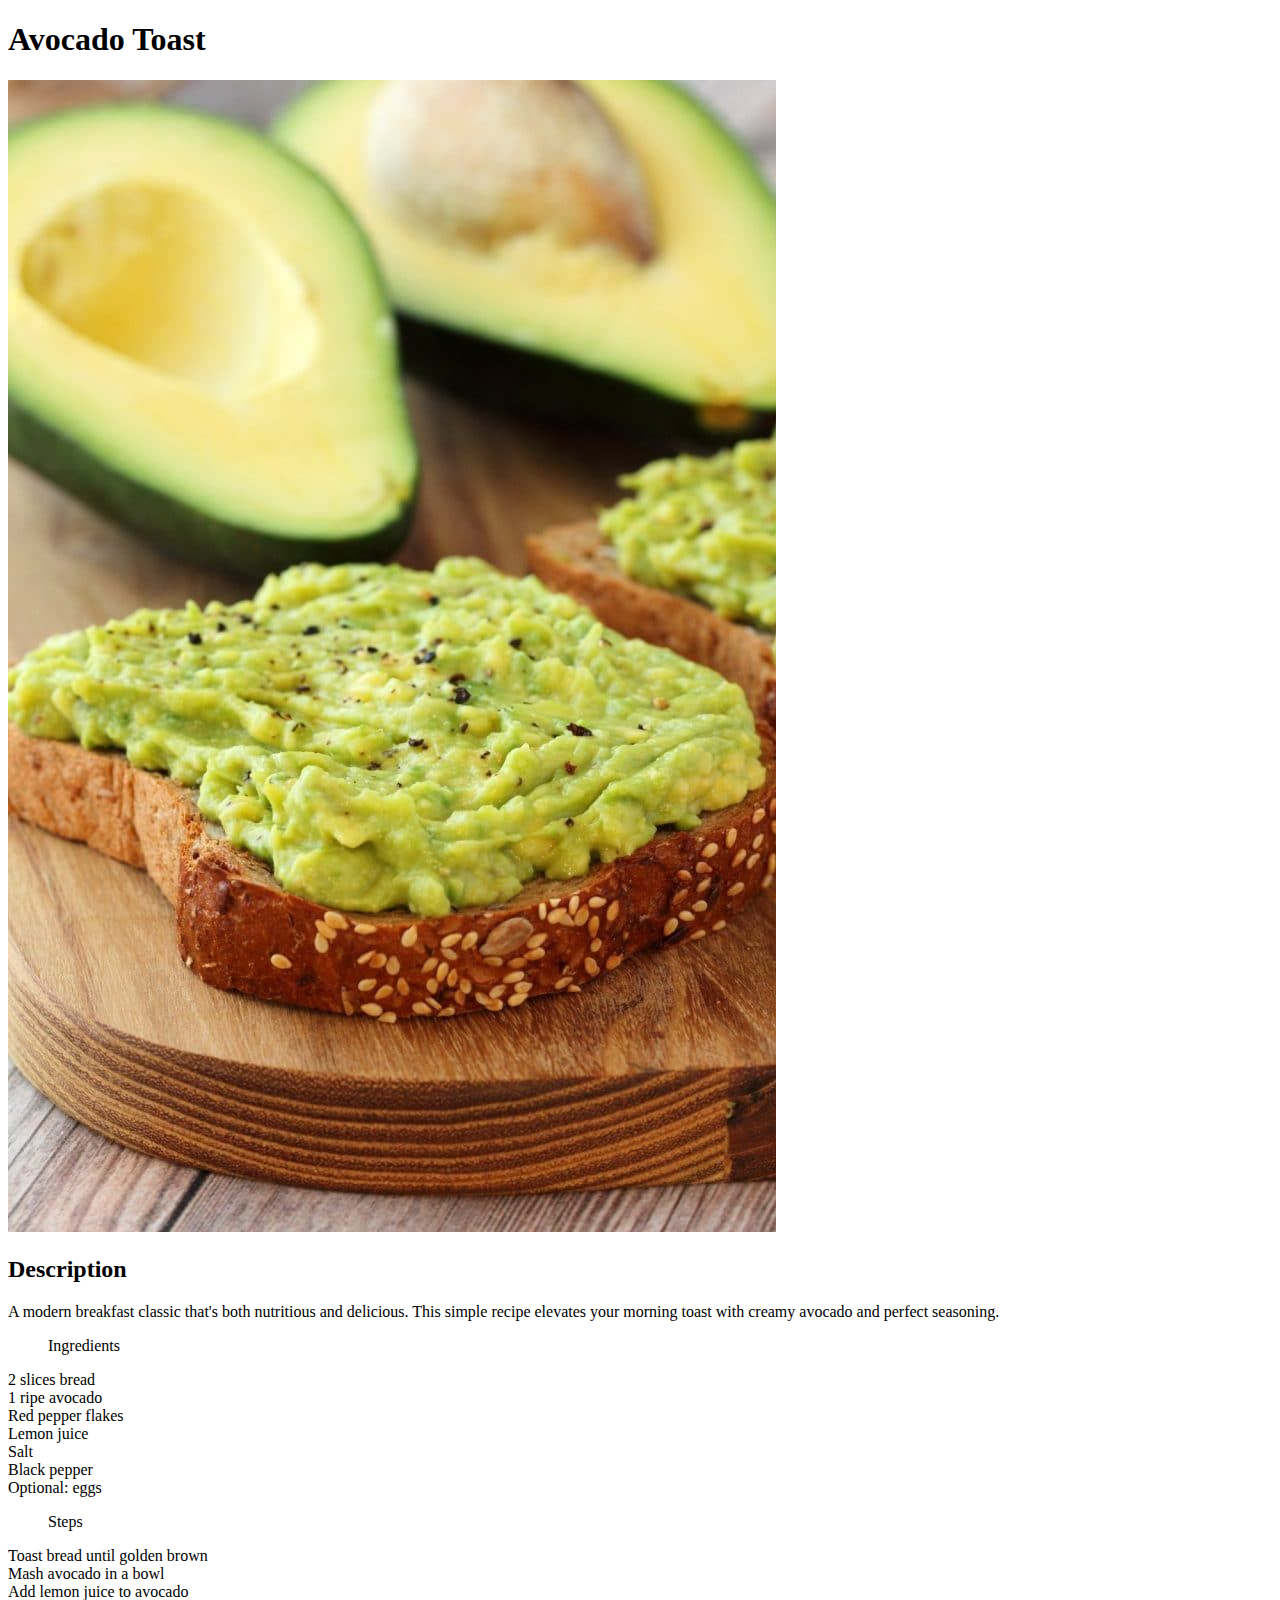
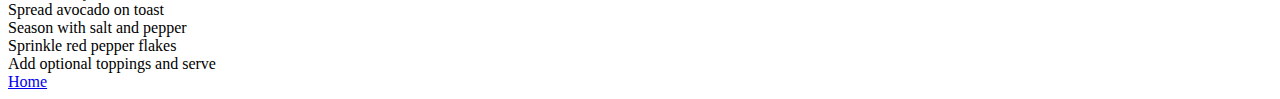
==== recipes/Avocado-Toast.html @ c5d78fa4 "Images and links on home page" ====
<!DOCTYPE html>
<html lang="en">
  <head>
    <meta charset="UTF-8">
    <title>Avocado Toast</title>
  </head>
  <body>
    <h1>Avocado Toast</h1>
        <img src="../images/avocado-toast.jpg" alt="Avocado toast picture">
    <h2>Description</h2>
        <p>A modern breakfast classic that's both nutritious and delicious. This simple recipe elevates your morning toast with creamy avocado and perfect seasoning.</p>
            <ul>Ingredients</ul>
                <li>2 slices bread</li>
                <li>1 ripe avocado</li>
                <li>Red pepper flakes</li>
                <li>Lemon juice</li>
                <li>Salt</li>
                <li>Black pepper</li>
                <li>Optional: eggs</li>
            <ol>Steps</ol>
                <li>Toast bread until golden brown</li>
                <li>Mash avocado in a bowl</li>
                <li>Add lemon juice to avocado</li>
                <li>Spread avocado on toast</li>
                <li>Season with salt and pepper</li>
                <li>Sprinkle red pepper flakes</li>
                <li>Add optional toppings and serve</li>
                <li><a href="../index.html">Home</a></li>
  </body>
</html>
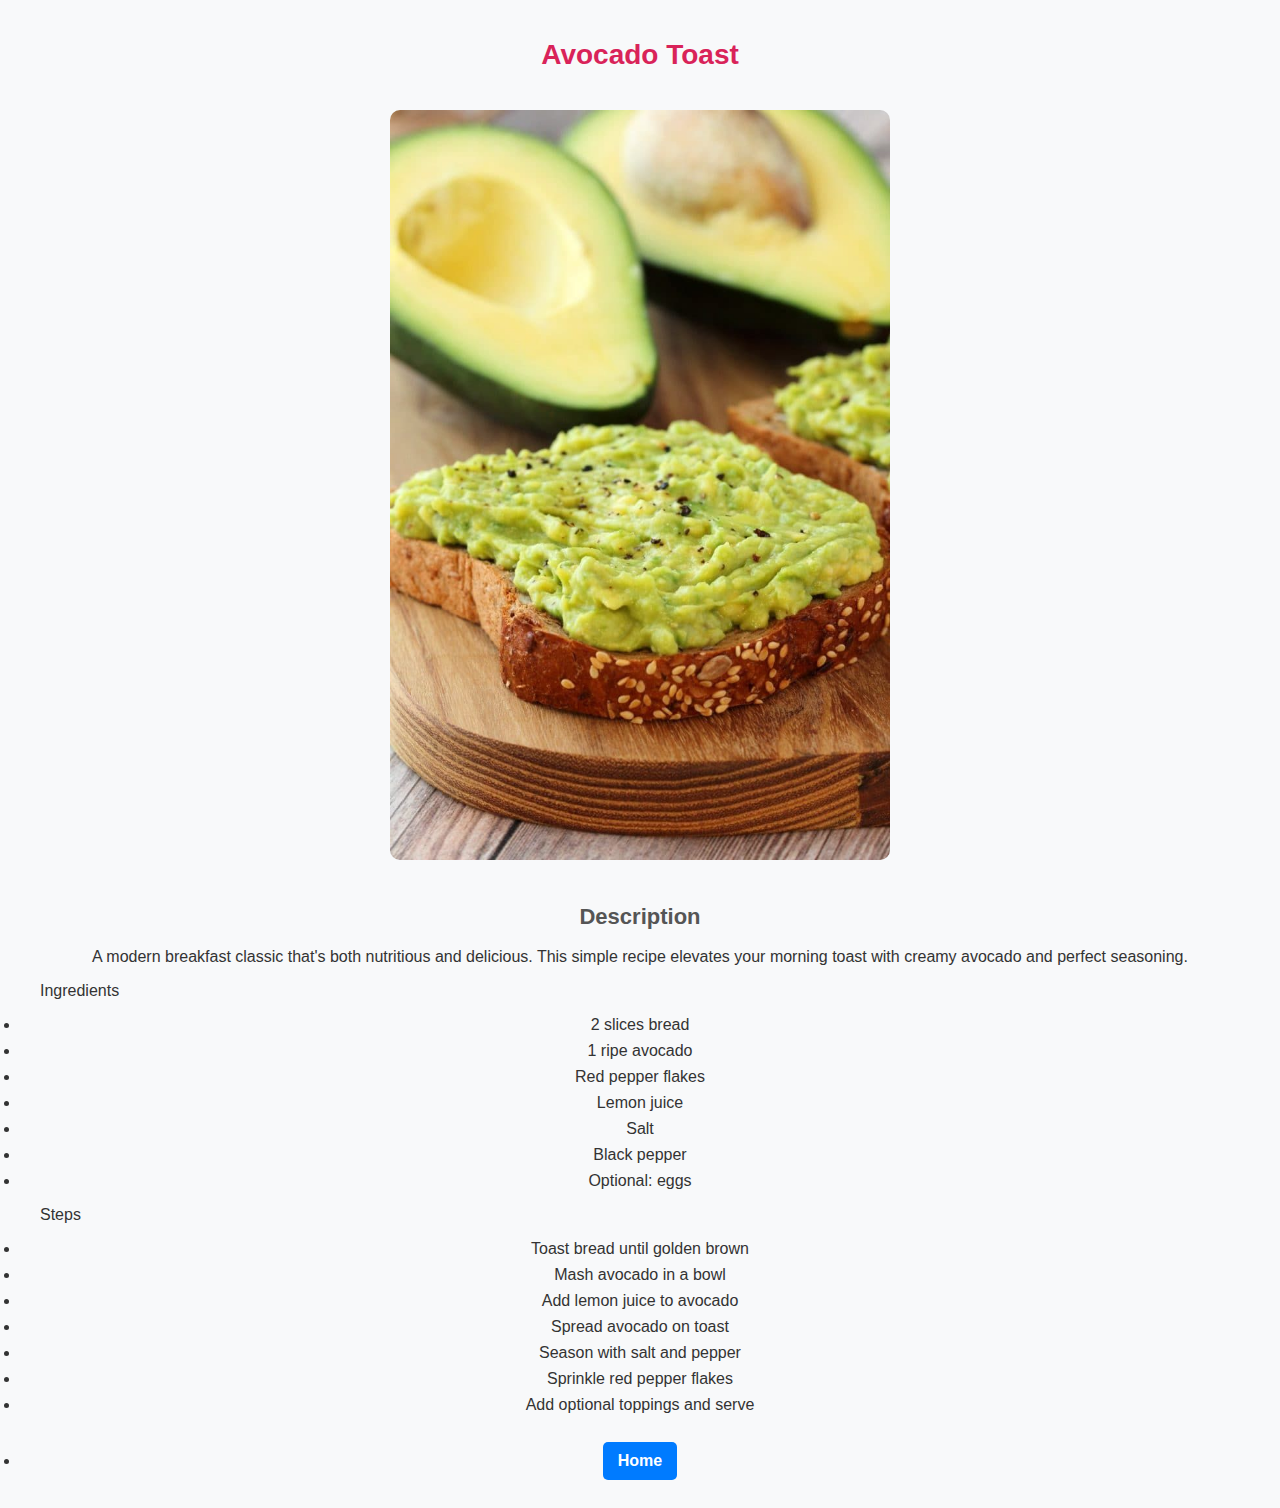
==== commit fcc668b8: "Added CSS" ====
--- a/recipes/Avocado-Toast.html
+++ b/recipes/Avocado-Toast.html
@@ -1,6 +1,7 @@
 <!DOCTYPE html>
 <html lang="en">
   <head>
+    <link rel="stylesheet" href="../styles.css">
     <meta charset="UTF-8">
     <title>Avocado Toast</title>
   </head>
--- a/styles.css
+++ b/styles.css
@@ -0,0 +1,75 @@
+/* General Styles */
+body {
+    font-family: Arial, sans-serif;
+    margin: 0;
+    padding: 20px;
+    background-color: #f8f9fa;
+    color: #333;
+    text-align: center;
+}
+
+/* Container for recipe content */
+.container {
+    max-width: 600px;
+    margin: 0 auto;
+    background: white;
+    padding: 20px;
+    border-radius: 10px;
+    box-shadow: 0px 4px 10px rgba(0, 0, 0, 0.1);
+}
+
+/* Headings */
+h1 {
+    font-size: 28px;
+    color: #d92359;
+}
+
+h2 {
+    font-size: 22px;
+    color: #555;
+    margin-top: 20px;
+}
+
+/* Image Styling */
+img {
+    width: 100%;
+    max-width: 500px;
+    height: auto;
+    border-radius: 10px;
+    margin: 20px 0;
+}
+
+/* List Styling */
+ul, ol {
+    text-align: left;
+    padding-left: 20px;
+}
+
+ul {
+    list-style-type: disc;
+}
+
+ol {
+    list-style-type: decimal;
+}
+
+li {
+    font-size: 16px;
+    margin: 8px 0;
+}
+
+/* Home Link */
+a {
+    display: inline-block;
+    margin-top: 20px;
+    padding: 10px 15px;
+    background-color: #007bff;
+    color: white;
+    text-decoration: none;
+    border-radius: 5px;
+    font-weight: bold;
+}
+
+a:hover {
+    background-color: #0056b3;
+}
